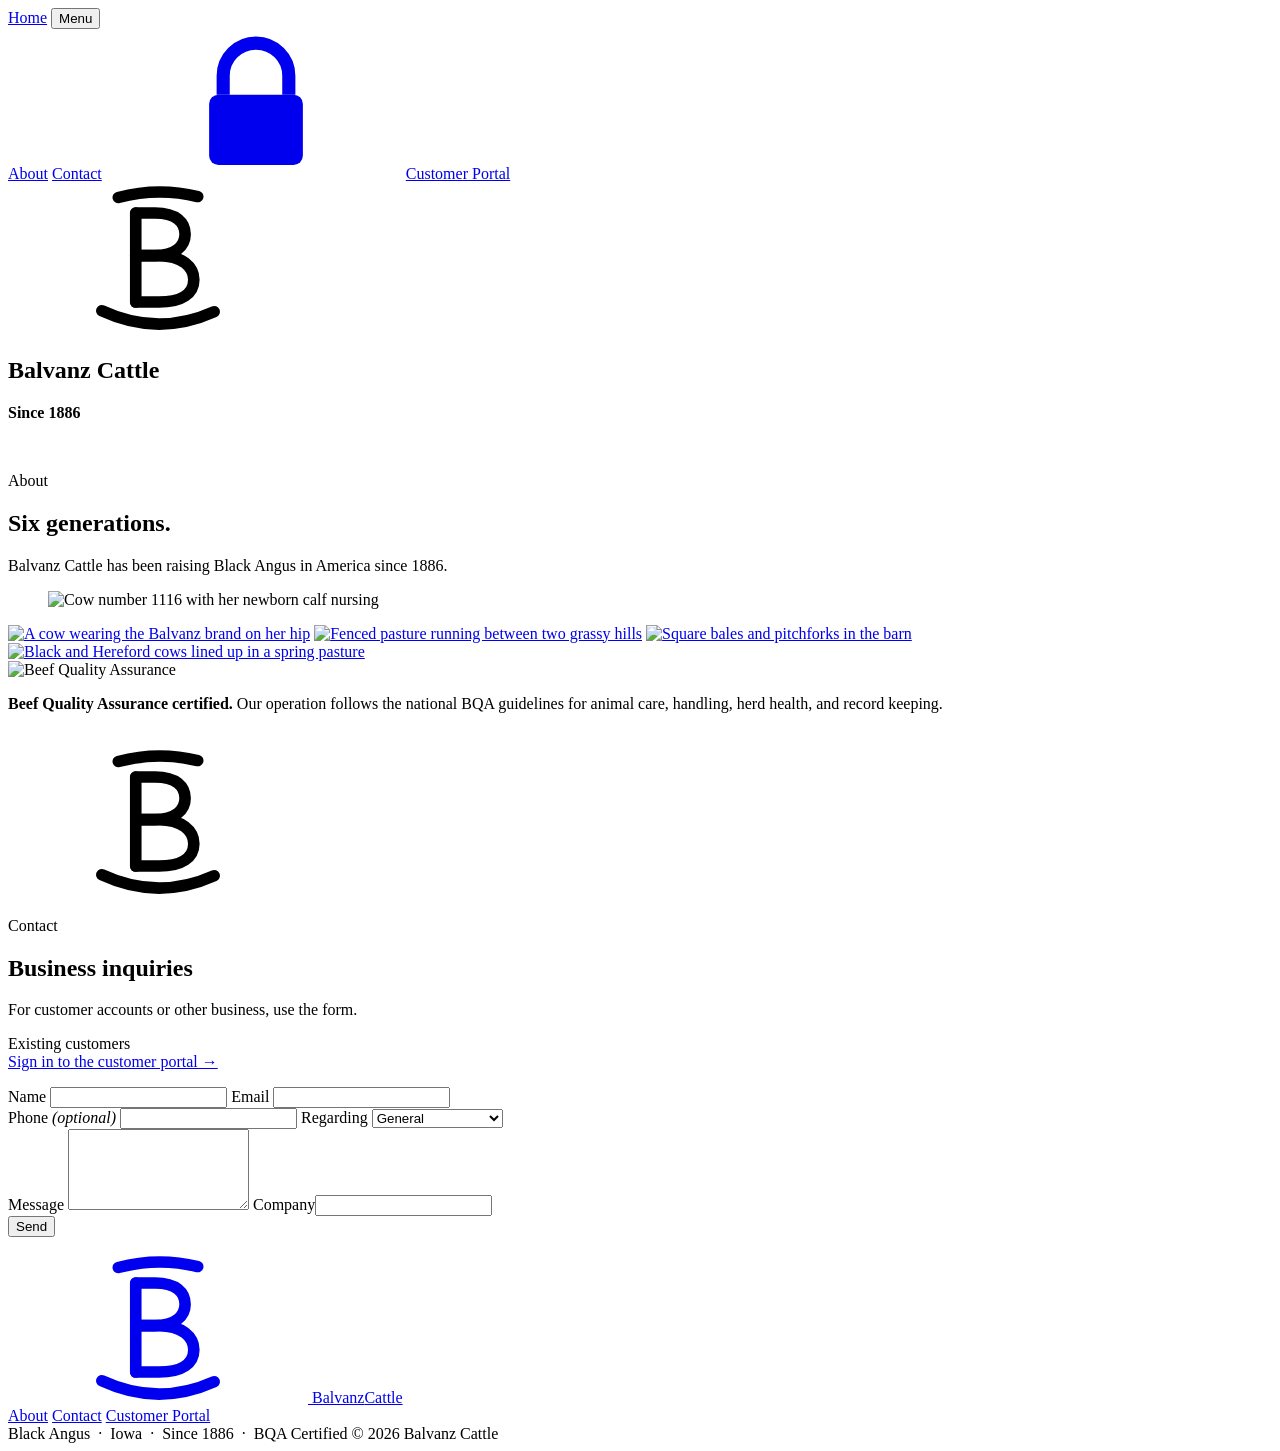
==== public/index.html @ 62e03adc "Header: replace brand mark with Home link Co-Authored-By: Claude Opus 5.5 <noreply@anthropic.com> Cl" ====
<!DOCTYPE html>
<html lang="en">
<head>
  <meta charset="utf-8">
  <meta name="viewport" content="width=device-width, initial-scale=1">
  <title>Balvanz Cattle · Since 1886</title>
  <meta name="description" content="Balvanz Cattle. Black Angus cattle in Iowa, raised by the Balvanz family since 1886. BQA certified.">
  <link rel="canonical" href="https://balvanzcattle.com/">
  <meta name="theme-color" content="#1d1b18">

  <meta property="og:type" content="website">
  <meta property="og:site_name" content="Balvanz Cattle">
  <meta property="og:title" content="Balvanz Cattle · Since 1886">
  <meta property="og:description" content="Black Angus cattle in Iowa, raised by the Balvanz family since 1886. BQA certified.">
  <meta property="og:url" content="https://balvanzcattle.com/">
  <meta property="og:image" content="https://balvanzcattle.com/images/og-image.jpg">
  <meta name="twitter:card" content="summary_large_image">

  <link rel="icon" href="/favicon.svg" type="image/svg+xml">
  <link rel="apple-touch-icon" href="/apple-touch-icon.png">
  <link rel="preload" href="/fonts/lora.woff" as="font" type="font/woff" crossorigin>
  <link rel="preload" href="/fonts/inter-regular.woff" as="font" type="font/woff" crossorigin>
  <link rel="stylesheet" href="/styles.css">

  <!-- Cloudflare Turnstile: free spam protection for the contact form -->
  <script src="https://challenges.cloudflare.com/turnstile/v0/api.js" async defer></script>
</head>
<body>

  <!-- Brand mark, defined once and reused -->
  <svg width="0" height="0" style="position:absolute" aria-hidden="true">
    <symbol id="brand" viewBox="0 0 260 310">
      <g fill="none" stroke="currentColor" stroke-width="24" stroke-linecap="round" stroke-linejoin="round">
        <path d="M48 30 Q130 8 212 28"/>
        <path d="M84 62 V246"/>
        <path d="M84 62 H124 C168 62 186 82 186 106 C186 130 166 150 124 150 H84"/>
        <path d="M84 150 H132 C180 150 204 174 204 200 C204 228 180 246 132 246 H84"/>
        <path d="M14 264 Q130 318 246 266"/>
      </g>
    </symbol>
    <symbol id="lock" viewBox="0 0 16 16">
      <path d="M4.5 7V5a3.5 3.5 0 0 1 7 0v2" fill="none" stroke="currentColor" stroke-width="1.4"/>
      <rect x="3" y="7" width="10" height="7.5" rx="1" fill="currentColor"/>
    </symbol>
  </svg>

  <header class="site-header">
    <div class="wrap header-inner">
      <a class="home-link" href="/">Home</a>
      <button class="nav-toggle" aria-expanded="false" aria-controls="site-nav">
        <span class="sr-only">Menu</span><span></span><span></span>
      </button>
      <nav class="site-nav" id="site-nav">
        <a href="/#about">About</a>
        <a href="/#contact">Contact</a>
        <a href="/clients/" class="nav-cta"><svg class="icon-lock" aria-hidden="true"><use href="#lock"/></svg>Customer Portal</a>
      </nav>
    </div>
  </header>

  <main>
    <!-- HERO -->
    <section class="hero">
      <div class="wrap hero-content">
        <svg class="hero-mark" role="img" aria-label="The Balvanz family brand"><use href="#brand"/></svg>
        <h1 class="hero-name">Balvanz Cattle</h1>
        <p class="hero-meta"><b>Since 1886</b></p>
      </div>
      <picture class="hero-photo">
        <source media="(max-width: 800px)" srcset="/images/hero-sm.jpg">
        <img src="/images/hero.jpg" alt="A Balvanz cow and her calf on a ridge at sunrise" fetchpriority="high">
      </picture>
    </section>

    <!-- ABOUT -->
    <section class="section" id="about">
      <div class="wrap split">
        <div class="split-text">
          <p class="eyebrow">About</p>
          <h2>Six generations.</h2>
          <p>Balvanz Cattle has been raising Black Angus in America since 1886.</p>
        </div>
        <figure class="split-img split-img-free">
          <img src="/images/cow-and-calf-cutout.webp" srcset="/images/cow-and-calf-cutout-sm.webp 700w, /images/cow-and-calf-cutout.webp 1200w" sizes="(max-width: 900px) 100vw, 50vw" alt="Cow number 1116 with her newborn calf nursing" loading="lazy">
        </figure>
      </div>
    </section>

    <!-- OPERATION -->
    <section class="section section-gallery">
      <div class="wrap">
        <div class="gallery">
          <a class="g" href="/images/branded-cow.jpg"><img src="/images/branded-cow-sm.jpg" srcset="/images/branded-cow-sm.jpg 800w, /images/branded-cow.jpg 1800w" sizes="(max-width: 700px) 100vw, 50vw" alt="A cow wearing the Balvanz brand on her hip" loading="lazy"></a>
          <a class="g" href="/images/pasture.jpg"><img src="/images/pasture-sm.jpg" srcset="/images/pasture-sm.jpg 800w, /images/pasture.jpg 1800w" sizes="(max-width: 700px) 100vw, 50vw" alt="Fenced pasture running between two grassy hills" loading="lazy"></a>
          <a class="g" href="/images/hay-barn.jpg"><img src="/images/hay-barn-sm.jpg" srcset="/images/hay-barn-sm.jpg 800w, /images/hay-barn.jpg 1800w" sizes="(max-width: 700px) 100vw, 50vw" alt="Square bales and pitchforks in the barn" loading="lazy"></a>
          <a class="g" href="/images/herd.jpg"><img src="/images/herd-sm.jpg" srcset="/images/herd-sm.jpg 800w, /images/herd.jpg 1800w" sizes="(max-width: 700px) 100vw, 50vw" alt="Black and Hereford cows lined up in a spring pasture" loading="lazy"></a>
        </div>
      </div>
    </section>

    <!-- BQA -->
    <section class="bqa">
      <div class="wrap bqa-inner">
        <img class="bqa-logo" src="/images/bqa-logo.png" alt="Beef Quality Assurance" width="720" height="415" loading="lazy">
        <p class="bqa-text"><strong>Beef Quality Assurance certified.</strong> Our operation follows the national BQA guidelines for animal care, handling, herd health, and record keeping.</p>
      </div>
    </section>

    <!-- BAND -->
    <section class="band" aria-hidden="true">
      <img src="/images/sunset-band.jpg" alt="" loading="lazy">
      <div class="wrap band-content">
        <svg class="band-mark" aria-hidden="true"><use href="#brand"/></svg>
      </div>
    </section>

    <!-- CONTACT -->
    <section class="section section-dark" id="contact">
      <div class="wrap split split-contact">
        <div class="split-text">
          <p class="eyebrow">Contact</p>
          <h2>Business inquiries</h2>
          <p>For customer accounts or other business, use the form.</p>
          <p class="contact-alt contact-portal">Existing customers<br><a href="/clients/">Sign in to the customer portal →</a></p>
        </div>

        <form class="contact-form" id="contact-form" action="/api/contact" method="post" novalidate>
          <div class="field-row">
            <label class="field"><span>Name</span>
              <input type="text" name="name" autocomplete="name" required maxlength="120"></label>
            <label class="field"><span>Email</span>
              <input type="email" name="email" autocomplete="email" required maxlength="200"></label>
          </div>
          <div class="field-row">
            <label class="field"><span>Phone <em>(optional)</em></span>
              <input type="tel" name="phone" autocomplete="tel" maxlength="40"></label>
            <label class="field"><span>Regarding</span>
              <select name="topic">
                <option>General</option>
                <option>Customer account</option>
              </select></label>
          </div>
          <label class="field"><span>Message</span>
            <textarea name="message" rows="5" required maxlength="5000"></textarea></label>

          <!-- Honeypot: hidden from people, bots fill it in -->
          <label class="hp" aria-hidden="true">Company<input type="text" name="company" tabindex="-1" autocomplete="off"></label>

          <!-- Replace with your Turnstile site key (see README) -->
          <div class="cf-turnstile" data-sitekey="YOUR_TURNSTILE_SITE_KEY" data-theme="dark"></div>

          <button class="btn btn-light" type="submit">Send</button>
          <p class="form-status" role="status" aria-live="polite"></p>
        </form>
      </div>
    </section>
  </main>

  <footer class="site-footer">
    <div class="wrap footer-inner">
      <a class="logo logo-footer" href="/" aria-label="Balvanz Cattle home">
        <svg class="logo-mark"><use href="#brand"/></svg>
        <span class="logo-text"><span class="logo-name">Balvanz</span><span class="logo-sub">Cattle</span></span>
      </a>
      <nav class="footer-nav">
        <a href="/#about">About</a>
        <a href="/#contact">Contact</a>
        <a href="/clients/">Customer Portal</a>
      </nav>
      <div class="footer-meta">
        <span>Black Angus &nbsp;·&nbsp; Iowa &nbsp;·&nbsp; Since 1886 &nbsp;·&nbsp; BQA Certified</span>
        <span>© <span id="year">2026</span> Balvanz Cattle</span>
      </div>
    </div>
  </footer>

  <dialog class="lightbox" id="lightbox">
    <button class="lightbox-close" aria-label="Close">×</button>
    <img alt="">
  </dialog>

  <script src="/script.js" defer></script>
</body>
</html>
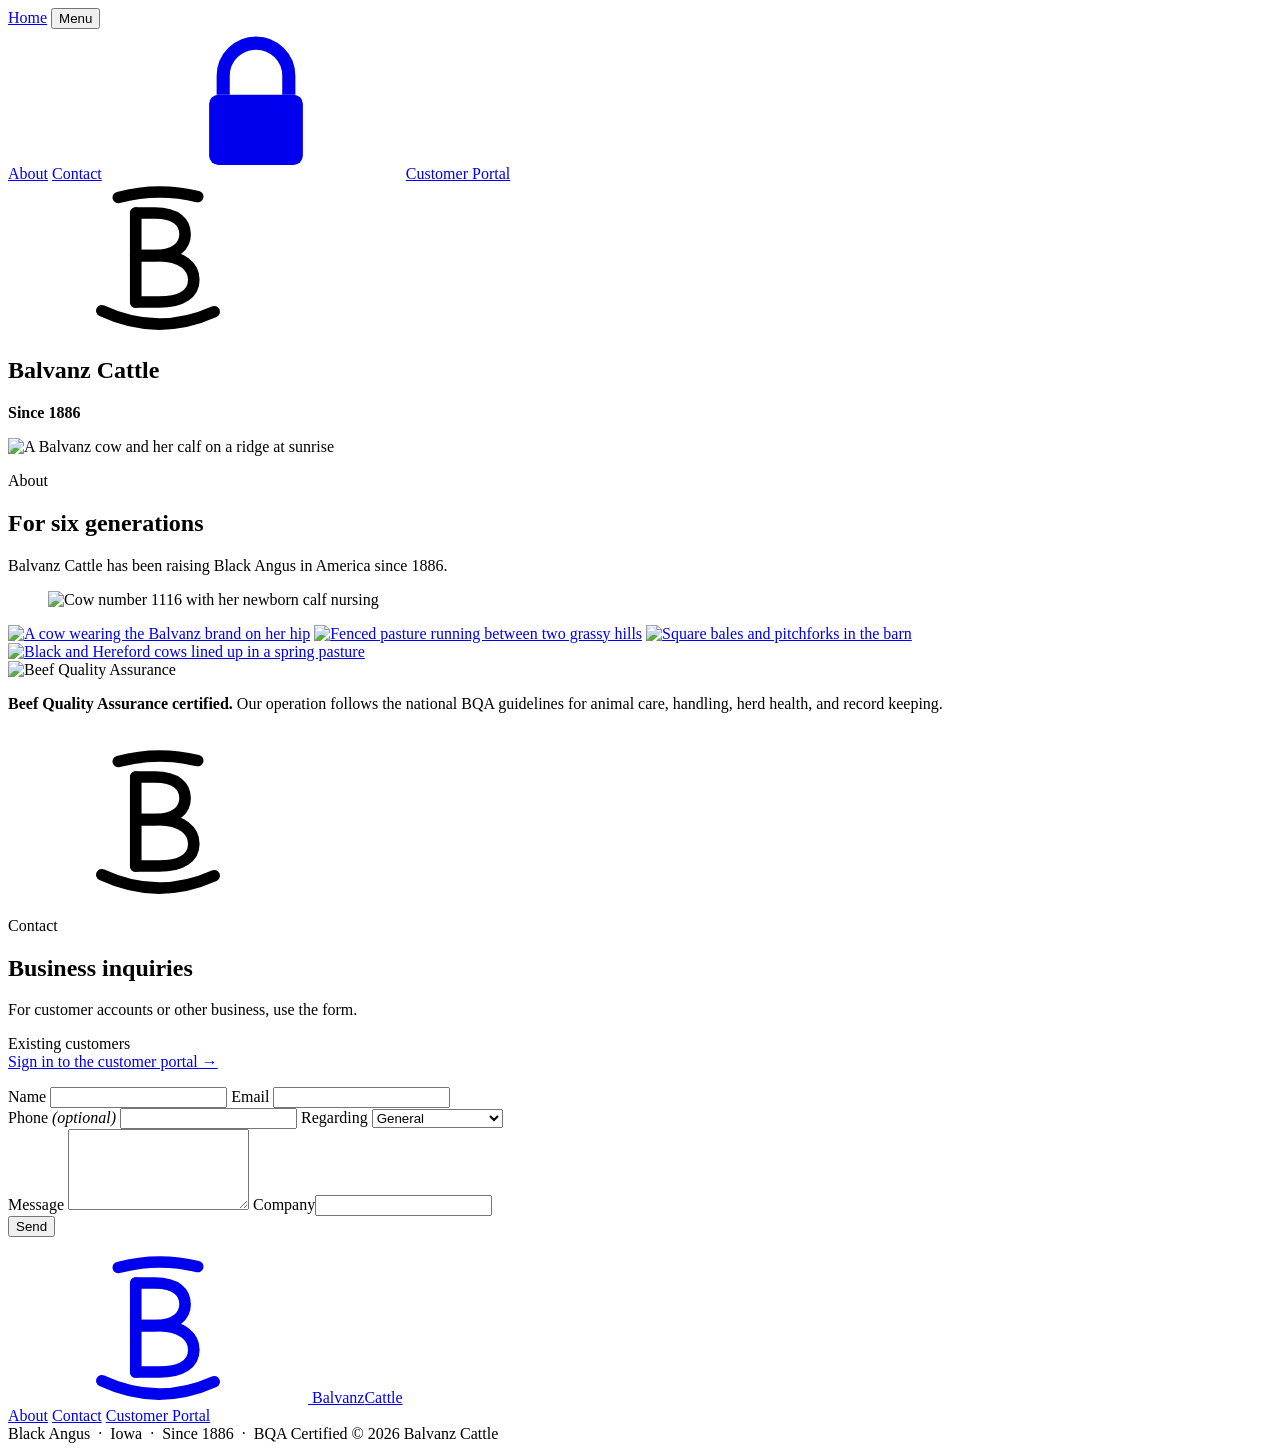
==== commit bb1e6e3a: "About heading: For six generations Co-Authored-By: Claude Opus 5.5 <noreply@anthropic.com> Claude-Se" ====
--- a/public/index.html
+++ b/public/index.html
@@ -77,7 +77,7 @@
       <div class="wrap split">
         <div class="split-text">
           <p class="eyebrow">About</p>
-          <h2>Six generations.</h2>
+          <h2>For six generations</h2>
           <p>Balvanz Cattle has been raising Black Angus in America since 1886.</p>
         </div>
         <figure class="split-img split-img-free">
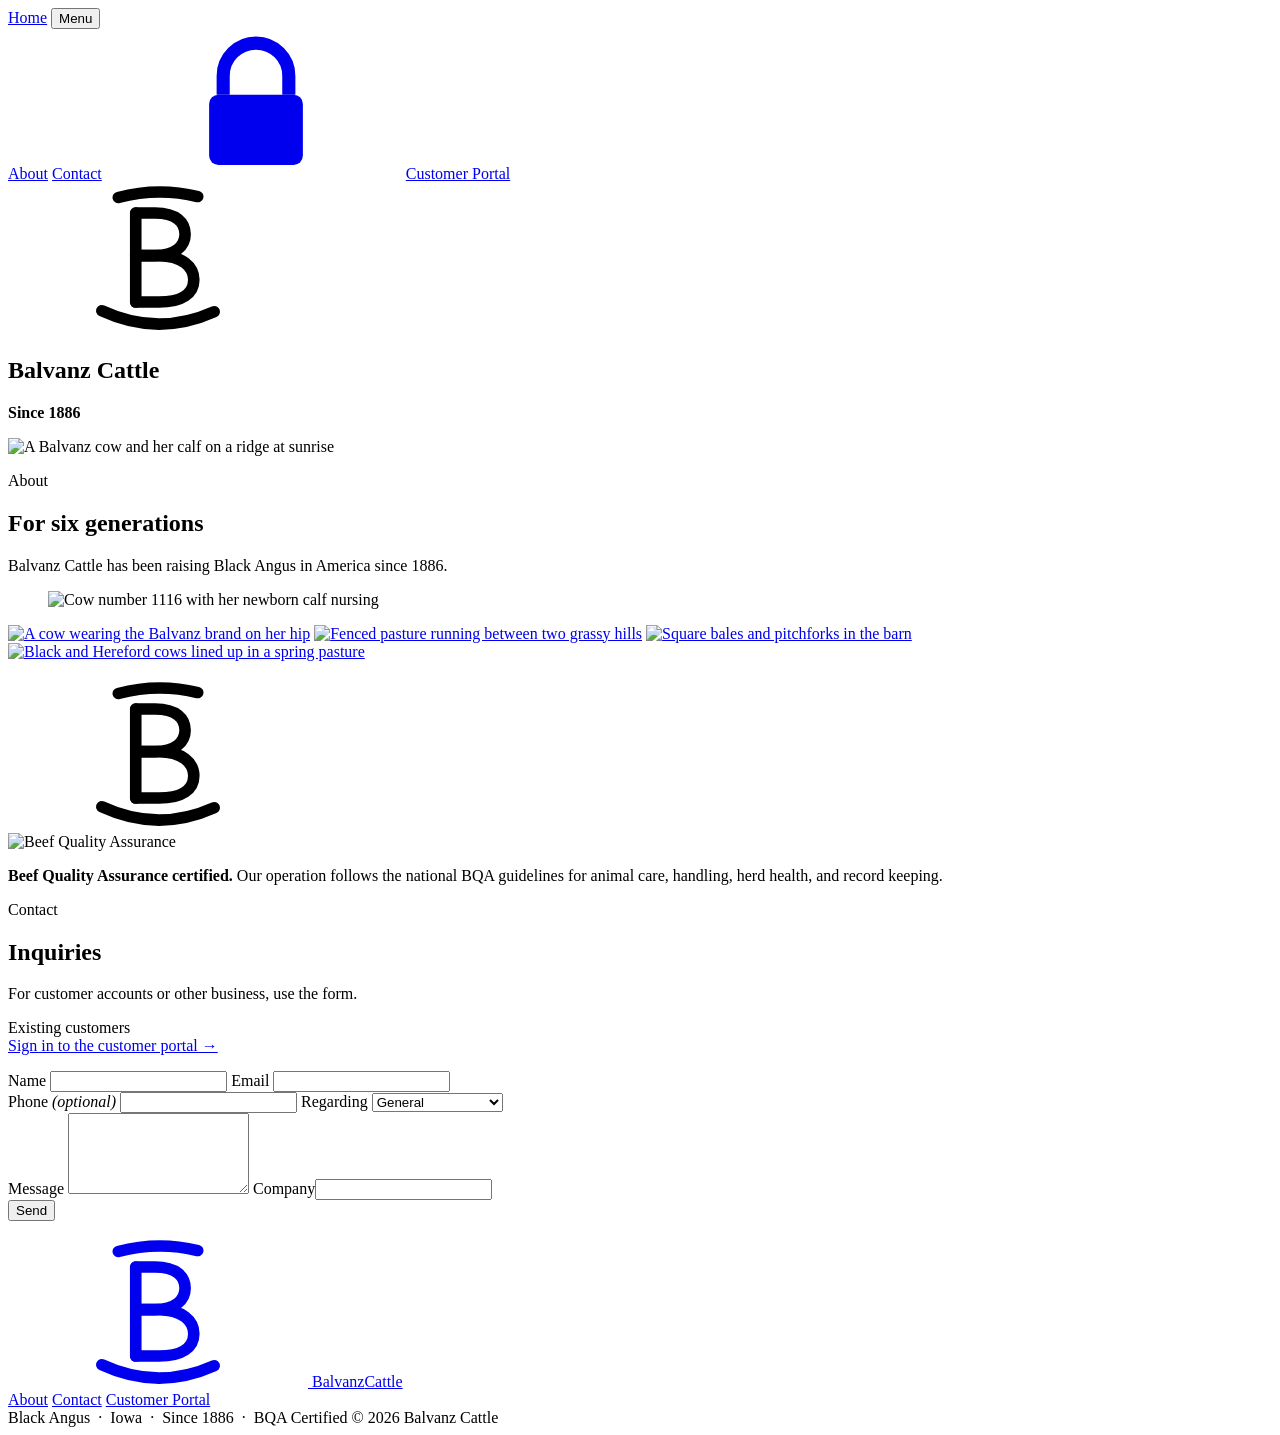
==== commit 22761d78: "Band: cropped to tree, white top fade, brand left, BQA on the photo; contact heading Inquiries Co-Au" ====
--- a/public/index.html
+++ b/public/index.html
@@ -98,19 +98,15 @@
       </div>
     </section>
 
-    <!-- BQA -->
-    <section class="bqa">
-      <div class="wrap bqa-inner">
-        <img class="bqa-logo" src="/images/bqa-logo.png" alt="Beef Quality Assurance" width="720" height="415" loading="lazy">
-        <p class="bqa-text"><strong>Beef Quality Assurance certified.</strong> Our operation follows the national BQA guidelines for animal care, handling, herd health, and record keeping.</p>
-      </div>
-    </section>
-
-    <!-- BAND -->
-    <section class="band" aria-hidden="true">
-      <img src="/images/sunset-band.jpg" alt="" loading="lazy">
+    <!-- BAND (with BQA certification on the photo) -->
+    <section class="band">
+      <img src="/images/sunset-band-crop.jpg" alt="" loading="lazy">
       <div class="wrap band-content">
         <svg class="band-mark" aria-hidden="true"><use href="#brand"/></svg>
+        <div class="band-bqa">
+          <img src="/images/bqa-logo-light.png" alt="Beef Quality Assurance" width="720" height="415" loading="lazy">
+          <p><strong>Beef Quality Assurance certified.</strong> Our operation follows the national BQA guidelines for animal care, handling, herd health, and record keeping.</p>
+        </div>
       </div>
     </section>
 
@@ -119,7 +115,7 @@
       <div class="wrap split split-contact">
         <div class="split-text">
           <p class="eyebrow">Contact</p>
-          <h2>Business inquiries</h2>
+          <h2>Inquiries</h2>
           <p>For customer accounts or other business, use the form.</p>
           <p class="contact-alt contact-portal">Existing customers<br><a href="/clients/">Sign in to the customer portal →</a></p>
         </div>
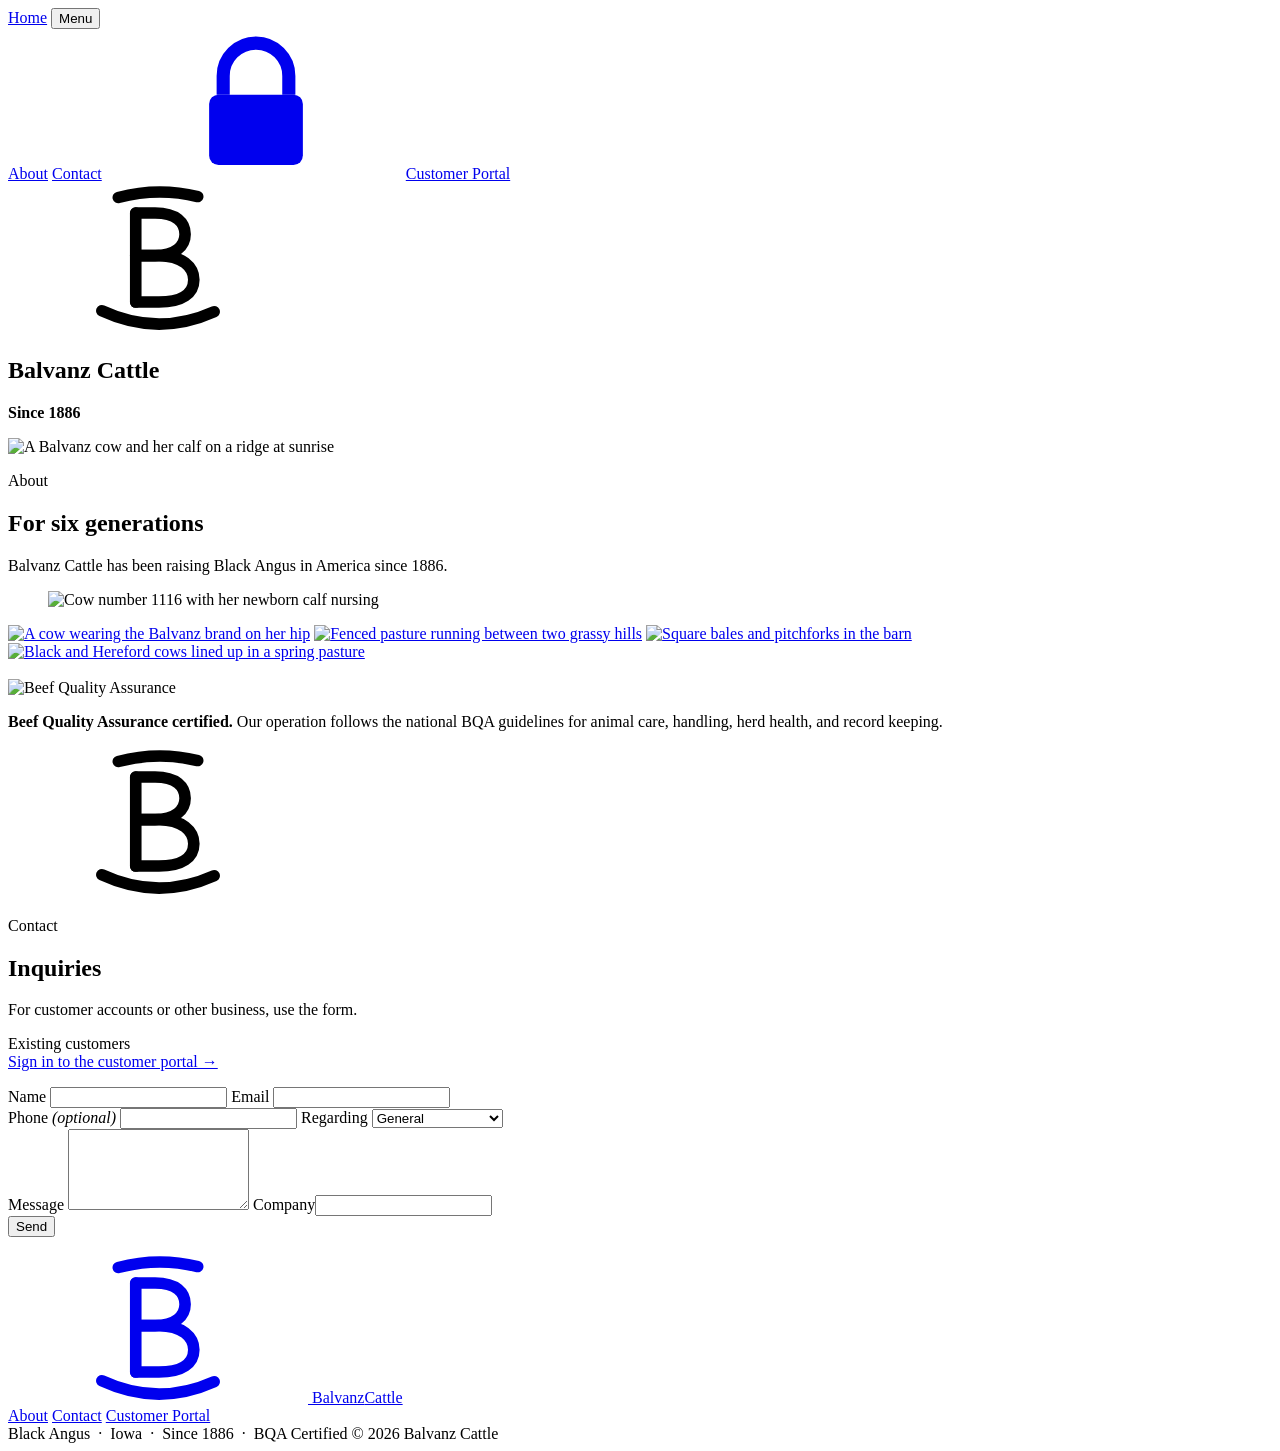
==== commit 8694f30e: "Band: BQA at the top of the photo in the white sky Co-Authored-By: Claude Opus 5.5 <noreply@anthropi" ====
--- a/public/index.html
+++ b/public/index.html
@@ -101,12 +101,14 @@
     <!-- BAND (with BQA certification on the photo) -->
     <section class="band">
       <img src="/images/sunset-band-crop.jpg" alt="" loading="lazy">
+      <div class="wrap band-top">
+        <div class="band-bqa">
+          <img src="/images/bqa-logo.png" alt="Beef Quality Assurance" width="720" height="415" loading="lazy">
+          <p><strong>Beef Quality Assurance certified.</strong> Our operation follows the national BQA guidelines for animal care, handling, herd health, and record keeping.</p>
+        </div>
+      </div>
       <div class="wrap band-content">
         <svg class="band-mark" aria-hidden="true"><use href="#brand"/></svg>
-        <div class="band-bqa">
-          <img src="/images/bqa-logo-light.png" alt="Beef Quality Assurance" width="720" height="415" loading="lazy">
-          <p><strong>Beef Quality Assurance certified.</strong> Our operation follows the national BQA guidelines for animal care, handling, herd health, and record keeping.</p>
-        </div>
       </div>
     </section>
 
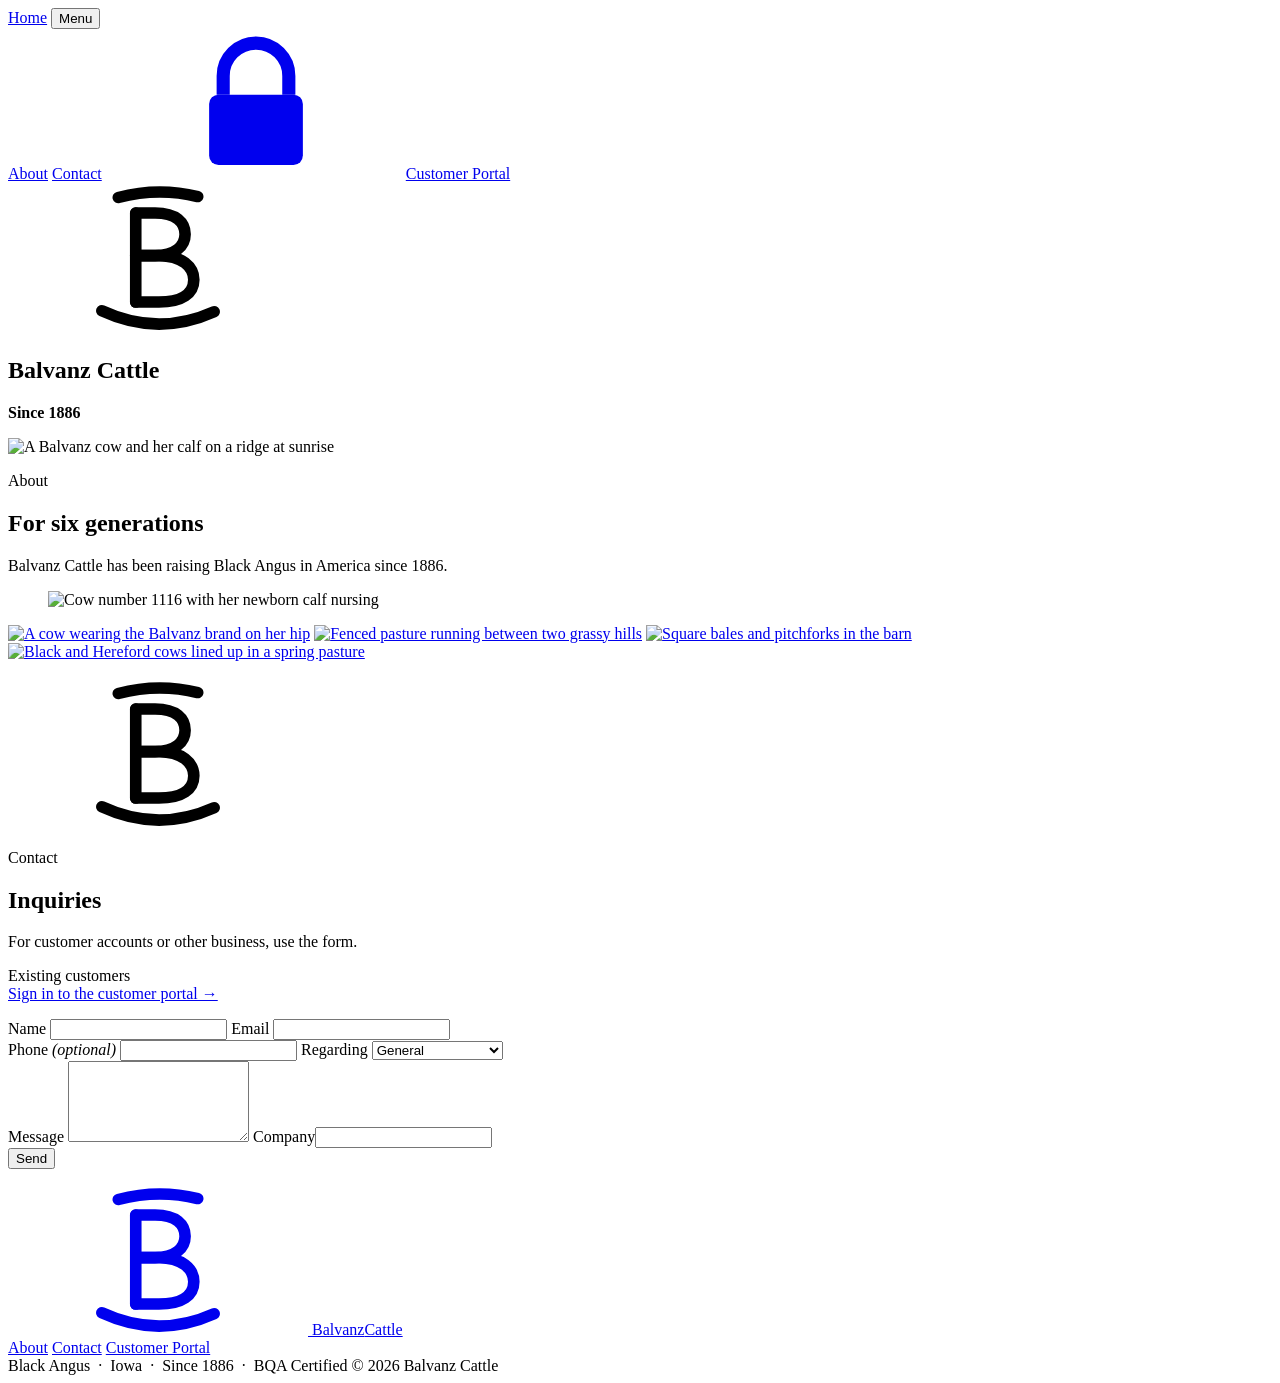
==== commit 13b02db1: "Remove BQA block from homepage Co-Authored-By: Claude Opus 5.5 <noreply@anthropic.com> Claude-Sessio" ====
--- a/public/index.html
+++ b/public/index.html
@@ -98,15 +98,9 @@
       </div>
     </section>
 
-    <!-- BAND (with BQA certification on the photo) -->
+    <!-- BAND -->
     <section class="band">
       <img src="/images/sunset-band-crop.jpg" alt="" loading="lazy">
-      <div class="wrap band-top">
-        <div class="band-bqa">
-          <img src="/images/bqa-logo.png" alt="Beef Quality Assurance" width="720" height="415" loading="lazy">
-          <p><strong>Beef Quality Assurance certified.</strong> Our operation follows the national BQA guidelines for animal care, handling, herd health, and record keeping.</p>
-        </div>
-      </div>
       <div class="wrap band-content">
         <svg class="band-mark" aria-hidden="true"><use href="#brand"/></svg>
       </div>
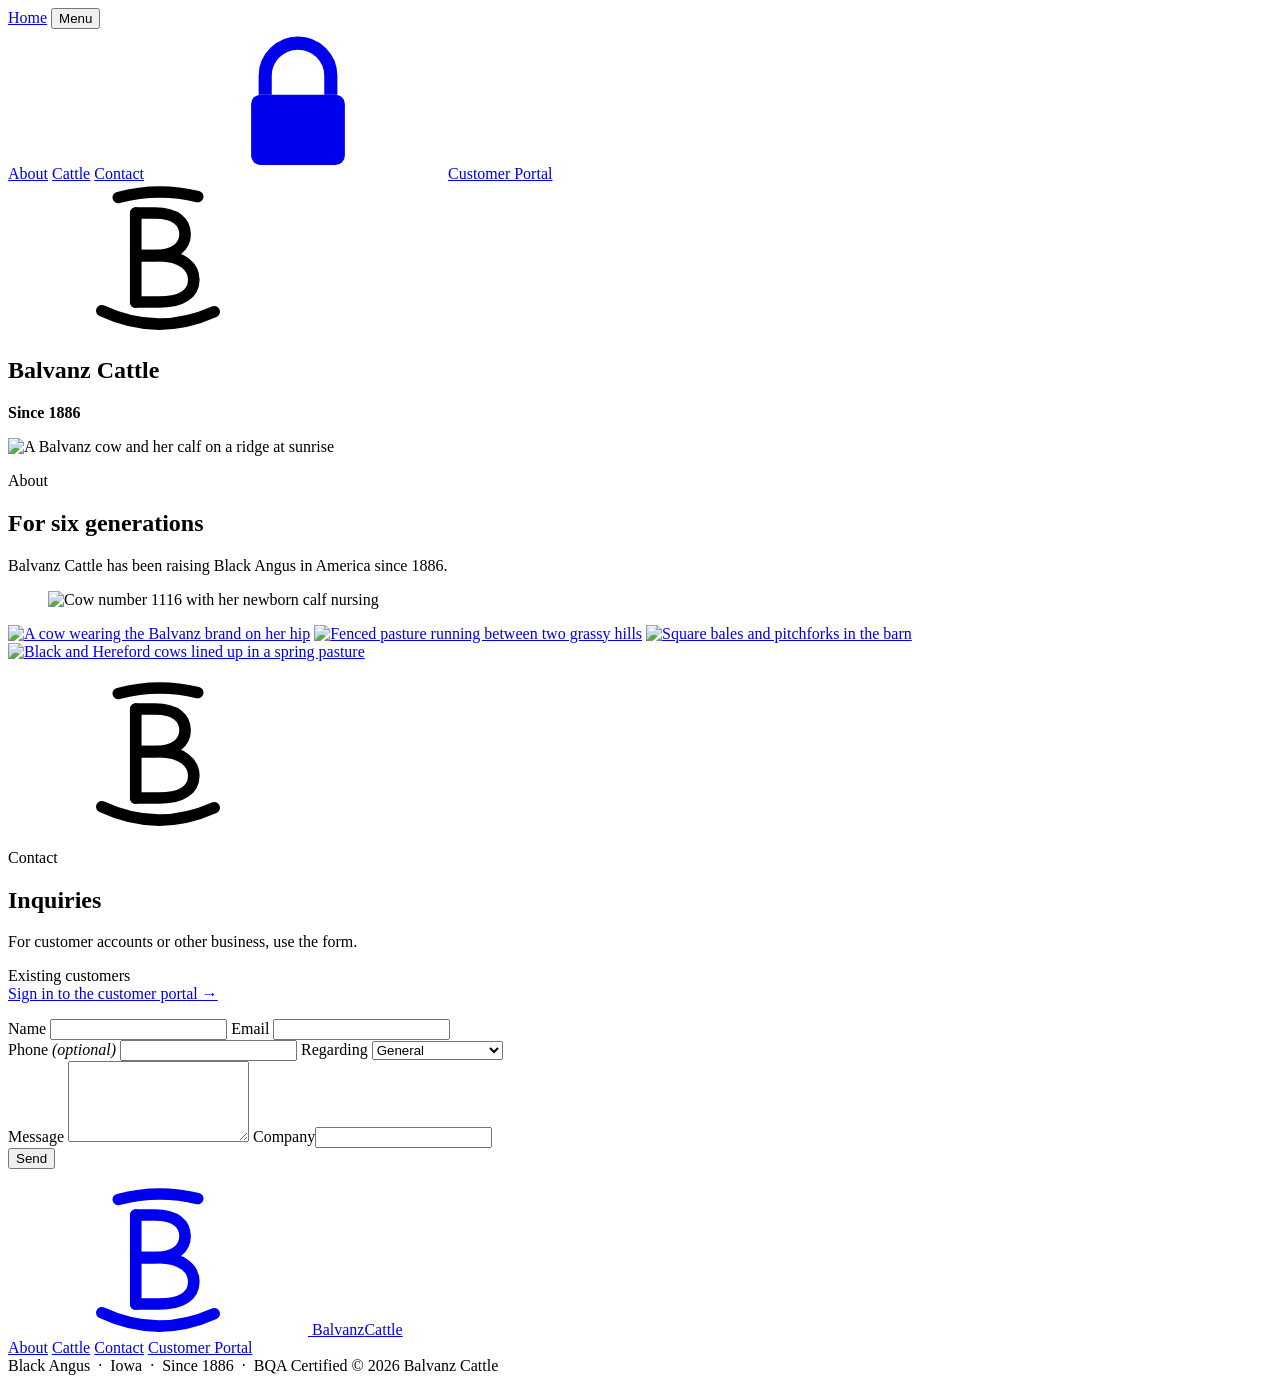
==== commit a5088745: "Add Cattle page (Cow-Calf, Feeder, Finished, Bulls) with gray BQA band; Cattle in nav Co-Authored-By" ====
--- a/public/index.html
+++ b/public/index.html
@@ -52,6 +52,7 @@
       </button>
       <nav class="site-nav" id="site-nav">
         <a href="/#about">About</a>
+        <a href="/cattle/">Cattle</a>
         <a href="/#contact">Contact</a>
         <a href="/clients/" class="nav-cta"><svg class="icon-lock" aria-hidden="true"><use href="#lock"/></svg>Customer Portal</a>
       </nav>
@@ -156,6 +157,7 @@
       </a>
       <nav class="footer-nav">
         <a href="/#about">About</a>
+        <a href="/cattle/">Cattle</a>
         <a href="/#contact">Contact</a>
         <a href="/clients/">Customer Portal</a>
       </nav>
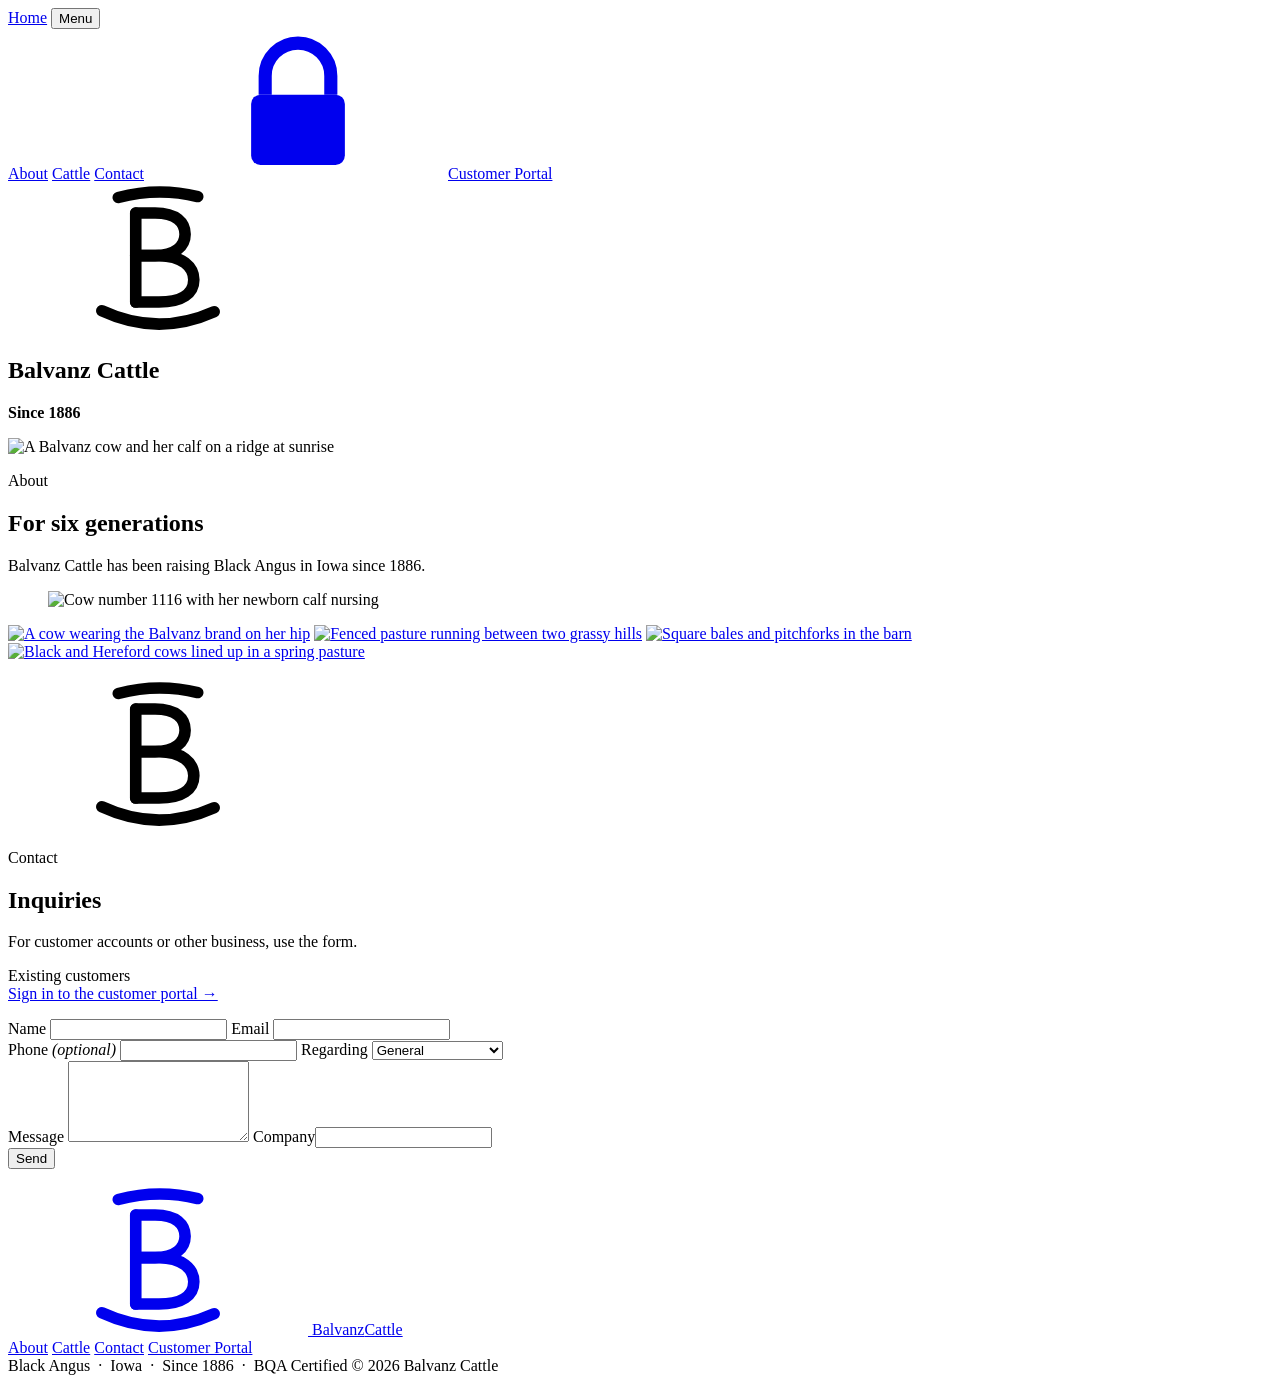
==== commit d535c71d: "About copy: raising Black Angus in Iowa since 1886 Co-Authored-By: Claude Opus 5.5 <noreply@anthropi" ====
--- a/public/index.html
+++ b/public/index.html
@@ -79,7 +79,7 @@
         <div class="split-text">
           <p class="eyebrow">About</p>
           <h2>For six generations</h2>
-          <p>Balvanz Cattle has been raising Black Angus in America since 1886.</p>
+          <p>Balvanz Cattle has been raising Black Angus in Iowa since 1886.</p>
         </div>
         <figure class="split-img split-img-free">
           <img src="/images/cow-and-calf-cutout.webp" srcset="/images/cow-and-calf-cutout-sm.webp 700w, /images/cow-and-calf-cutout.webp 1200w" sizes="(max-width: 900px) 100vw, 50vw" alt="Cow number 1116 with her newborn calf nursing" loading="lazy">
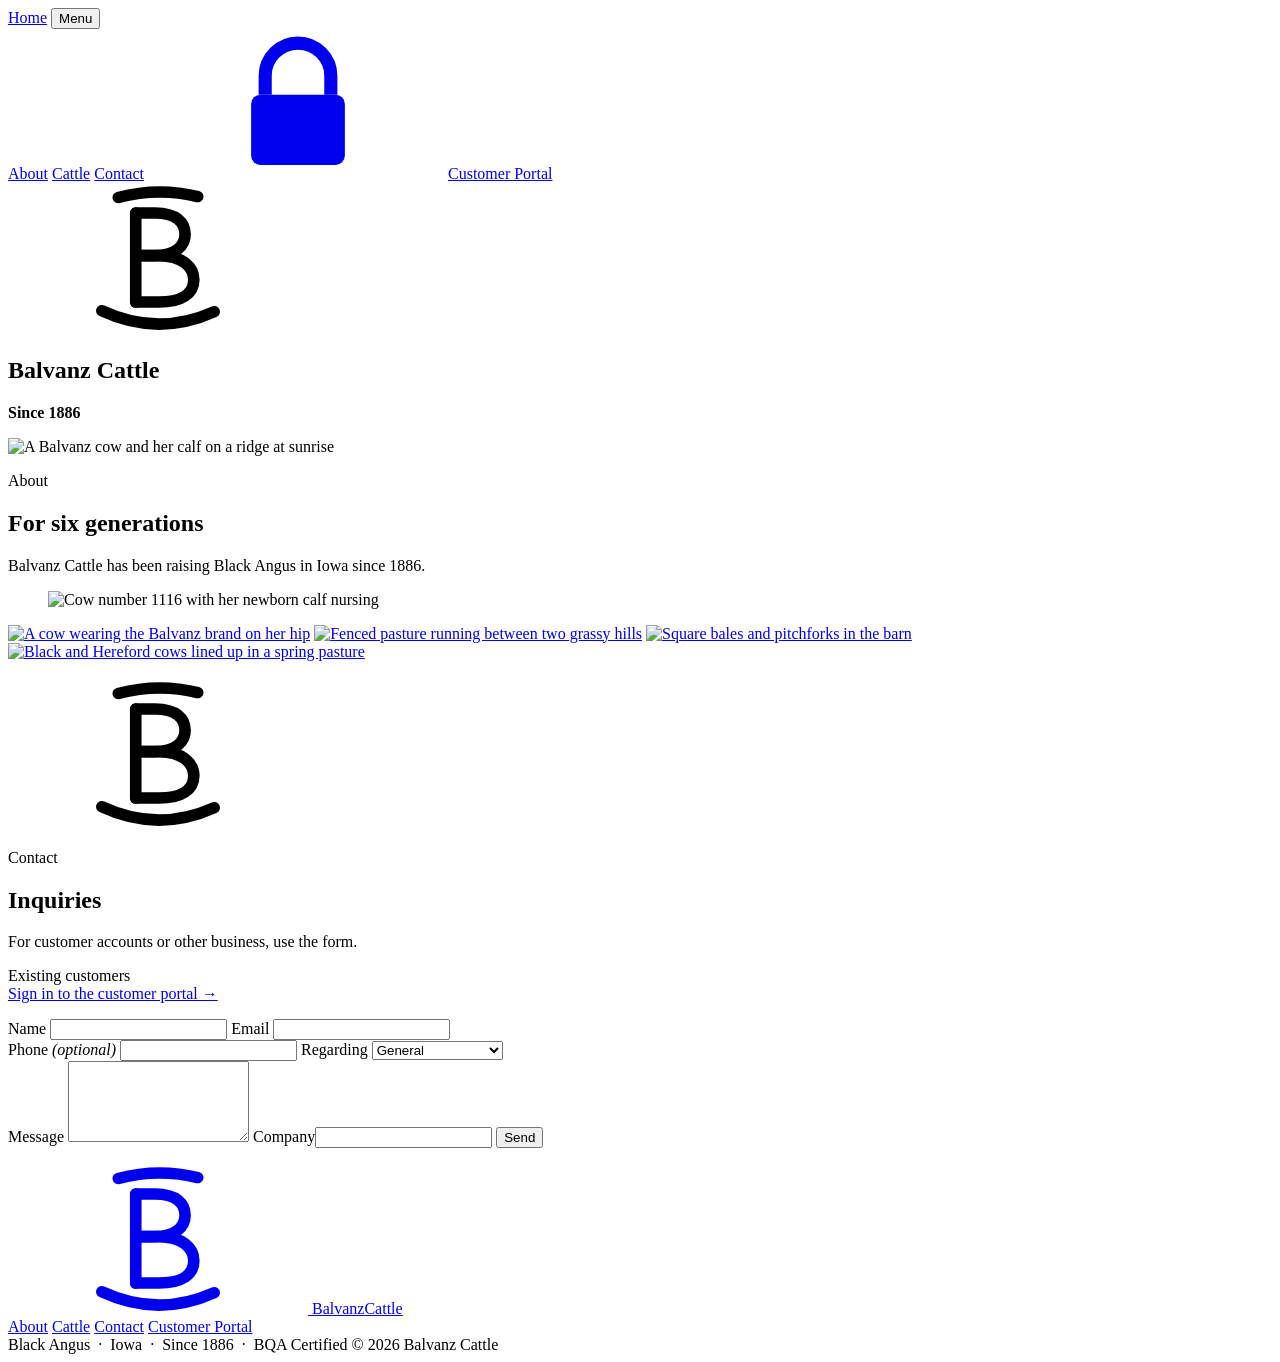
==== commit 5670e51d: "Remove unconfigured Turnstile widget from contact form (honeypot remains) Co-Authored-By: Claude Opu" ====
--- a/public/index.html
+++ b/public/index.html
@@ -22,8 +22,6 @@
   <link rel="preload" href="/fonts/inter-regular.woff" as="font" type="font/woff" crossorigin>
   <link rel="stylesheet" href="/styles.css">
 
-  <!-- Cloudflare Turnstile: free spam protection for the contact form -->
-  <script src="https://challenges.cloudflare.com/turnstile/v0/api.js" async defer></script>
 </head>
 <body>
 
@@ -139,9 +137,6 @@
           <!-- Honeypot: hidden from people, bots fill it in -->
           <label class="hp" aria-hidden="true">Company<input type="text" name="company" tabindex="-1" autocomplete="off"></label>
 
-          <!-- Replace with your Turnstile site key (see README) -->
-          <div class="cf-turnstile" data-sitekey="YOUR_TURNSTILE_SITE_KEY" data-theme="dark"></div>
-
           <button class="btn btn-light" type="submit">Send</button>
           <p class="form-status" role="status" aria-live="polite"></p>
         </form>
